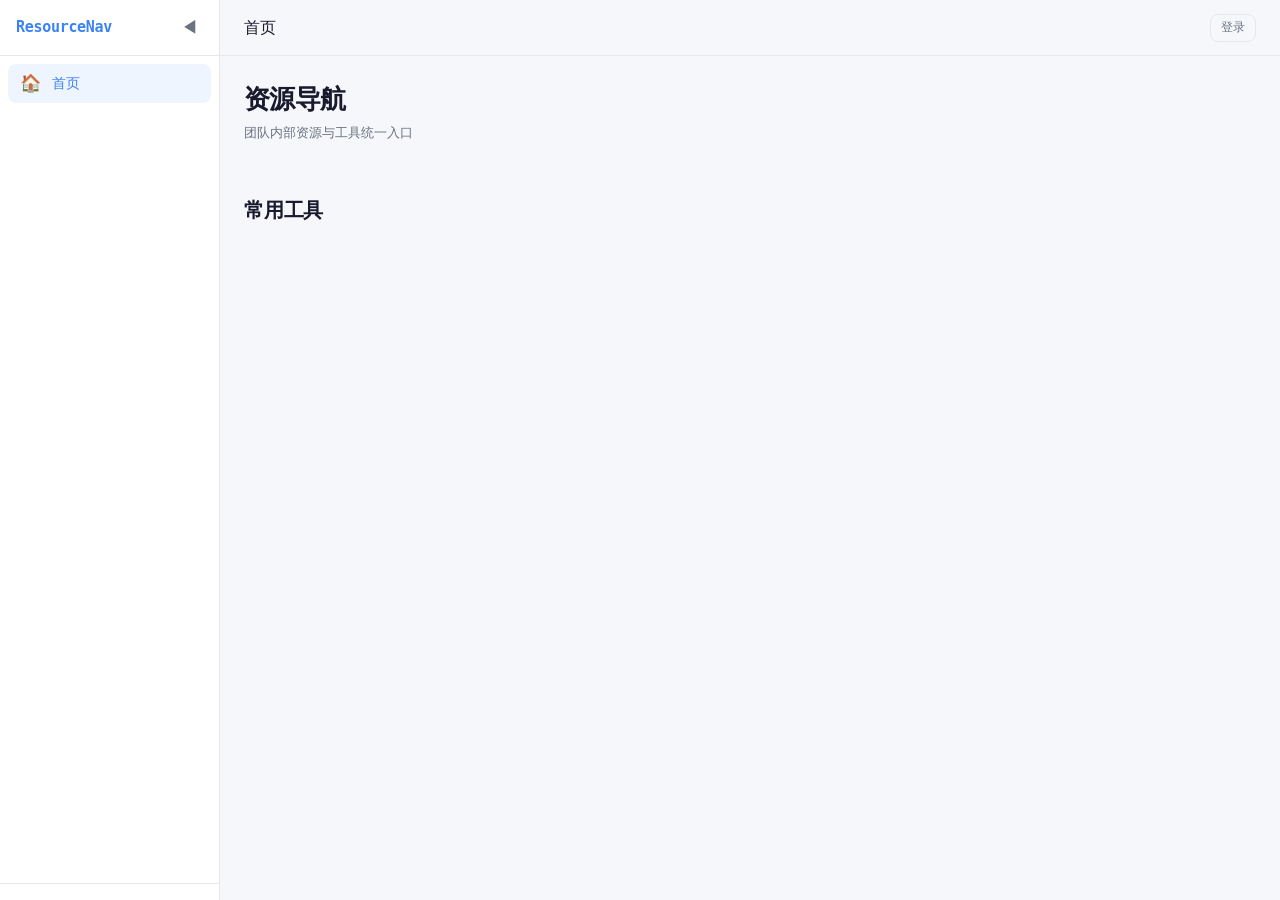
==== frontend/admin.html @ a84ea809 "feat: add logout button to topbar on all pages - Add logout() to shared api.js (clearAuth + redirect" ====
<!doctype html>
<html lang="zh-CN">
<head>
  <meta charset="utf-8" />
  <meta name="viewport" content="width=device-width, initial-scale=1" />
  <title>管理后台 · ResourceNav</title>
  <link rel="stylesheet" href="css/style.css" />
  <style>
    .admin-tabs {
      display: flex;
      gap: 0;
      margin-bottom: 20px;
      border-bottom: 1px solid var(--border);
    }
    .admin-tab {
      padding: 10px 20px;
      border: 0;
      background: transparent;
      color: var(--fg-3);
      font-size: 0.9rem;
      cursor: pointer;
      border-bottom: 2px solid transparent;
      transition: color 0.15s, border-color 0.15s;
      font-weight: 510;
    }
    .admin-tab.active { color: var(--accent); border-bottom-color: var(--accent); }
    .admin-tab:hover:not(.active) { color: var(--fg-2); }
    .user-count {
      margin-bottom: 16px;
      font-size: 0.9rem;
      color: var(--fg-2);
    }
    .user-count strong { color: var(--fg); }
    .apikey-card {
      background: var(--surface);
      border: 1px solid var(--border);
      border-radius: var(--radius-lg);
      padding: 16px;
      display: flex;
      align-items: center;
      justify-content: space-between;
      margin-bottom: 8px;
    }
    .apikey-card .key-prefix {
      font-family: var(--font-mono);
      font-size: 0.85rem;
      color: var(--fg);
    }
    .apikey-card .key-meta {
      font-size: 0.8rem;
      color: var(--fg-3);
    }
    .key-reveal {
      background: var(--accent-dim);
      color: var(--accent);
      padding: 8px 12px;
      border-radius: var(--radius-md);
      font-family: var(--font-mono);
      font-size: 0.85rem;
      word-break: break-all;
    }
  </style>
</head>
<body>
  <div class="app-shell">
    <aside class="sidebar" id="sidebar">
      <div class="sidebar-header">
        <span class="logo">ResourceNav</span>
        <button class="sidebar-toggle" onclick="toggleSidebar()">◀</button>
      </div>
      <nav class="sidebar-nav">
        <button class="sidebar-nav-item" onclick="location.href='index.html'"><span class="icon">🏠</span><span class="label">首页</span></button>
        <button class="sidebar-nav-item" onclick="location.href='category.html?id=1'"><span class="icon">📚</span><span class="label">学习</span></button>
        <button class="sidebar-nav-item restricted" onclick="location.href='devops.html#databases'"><span class="icon">🗄️</span><span class="label">数据库</span></button>
        <button class="sidebar-nav-item restricted" onclick="location.href='devops.html#machines'"><span class="icon">🖥️</span><span class="label">研发机器</span></button>
        <button class="sidebar-nav-item" onclick="location.href='category.html?id=4'"><span class="icon">🤖</span><span class="label">AI</span></button>
        <button class="sidebar-nav-item" onclick="location.href='category.html?id=5'"><span class="icon">🧪</span><span class="label">测试</span></button>
        <button class="sidebar-nav-item" onclick="location.href='category.html?id=6'"><span class="icon">💿</span><span class="label">软件资源</span></button>
        <button class="sidebar-nav-item" onclick="location.href='category.html?id=8'"><span class="icon">🛠️</span><span class="label">工具</span></button>
      </nav>
      <div class="sidebar-footer">
        <button class="sidebar-nav-item active" onclick="location.href='admin.html'"><span class="icon">🔧</span><span class="label">管理后台</span></button>
        <button class="sidebar-nav-item" onclick="location.href='admin.html#apikeys'"><span class="icon">🔑</span><span class="label">API Key</span></button>
      </div>
    </aside>

    <main class="main-content" id="mainContent">
      <header class="topbar">
        <div class="topbar-left">
          <button class="btn-icon" id="mobileMenuBtn" style="display:none">☰</button>
          <nav class="breadcrumb">
            <a href="index.html">首页</a>
            <span class="sep">/</span>
            <span>管理后台</span>
          </nav>
        </div>
        <div class="topbar-right">
          <button class="btn-icon theme-toggle" onclick="toggleTheme()" title="切换主题" style="font-size:1.1rem">🌙</button>
          <span class="small" id="userBadge">管理员</span>
          <button class="btn btn-ghost btn-sm" onclick="logout()">退出</button>
        </div>
      </header>

      <div class="content-area">
        <div class="admin-tabs">
          <button class="admin-tab active" data-tab="users" onclick="switchAdminTab('users')">
            👥 用户管理 <span class="badge badge-blue" id="userTotal">0</span>
          </button>
          <button class="admin-tab" data-tab="apikeys" onclick="switchAdminTab('apikeys')">
            🔑 API Key 管理 <span class="badge badge-purple" id="apiKeyCount">0</span>
          </button>
          <button class="admin-tab" data-tab="credentials" onclick="switchAdminTab('credentials')">
            🔒 凭据管理
          </button>
        </div>

        <div id="view-users">
          <div class="page-header">
            <div class="user-count">共 <strong id="userCountDisplay">0</strong> 个用户</div>
            <button class="btn btn-primary btn-sm" onclick="openModal('addUserModal')">+ 添加用户</button>
          </div>
          <div class="table-wrap">
            <table class="data-table">
              <thead>
                <tr>
                  <th>用户名</th>
                  <th>邮箱</th>
                  <th>角色</th>
                  <th>状态</th>
                  <th>可编辑</th>
                  <th>可删除</th>
                  <th style="width:100px">操作</th>
                </tr>
              </thead>
              <tbody id="userTableBody"></tbody>
            </table>
          </div>
        </div>

        <div id="view-apikeys" style="display:none">
          <div class="page-header">
            <div class="user-count">你的 API Key</div>
            <button class="btn btn-primary btn-sm" onclick="openModal('createKeyModal')">+ 创建 API Key</button>
          </div>
          <div id="apiKeyList"></div>
        </div>

        <div id="view-credentials" style="display:none">
          <div class="page-header">
            <div class="user-count">凭据管理 · 仅管理员可见</div>
            <button class="btn btn-primary btn-sm" onclick="openModal('addCredModal')">+ 添加凭据</button>
          </div>
          <div class="table-wrap">
            <table class="data-table">
              <thead><tr><th>资源</th><th>类型</th><th>用户名</th><th>密码</th><th style="width:80px">操作</th></tr></thead>
              <tbody id="credTableBody"></tbody>
            </table>
          </div>
        </div>
      </div>
    </main>
  </div>

  <!-- Add User Modal -->
  <div class="modal-overlay" id="addUserModal">
    <div class="modal">
      <div class="modal-title">添加用户</div>
      <div class="form-group"><label class="form-label">用户名</label><input class="form-input" id="au-name" placeholder="唯一" /></div>
      <div class="form-group"><label class="form-label">邮箱</label><input class="form-input" id="au-email" type="email" placeholder="可选" /></div>
      <div class="form-group"><label class="form-label">密码</label><input class="form-input" id="au-pass" type="password" placeholder="至少 6 位" /></div>
      <div class="form-group"><label class="form-label">角色</label>
        <select class="form-input" id="au-role">
          <option value="registered">普通用户</option>
          <option value="admin">管理员</option>
        </select>
      </div>
      <div class="modal-actions">
        <button class="btn btn-ghost" onclick="closeModal('addUserModal')">取消</button>
        <button class="btn btn-primary" onclick="handleAddUser()">添加</button>
      </div>
    </div>
  </div>

  <!-- Reset Password Modal -->
  <div class="modal-overlay" id="resetPwModal">
    <div class="modal">
      <div class="modal-title">重置密码</div>
      <p class="small" style="margin:-8px 0 16px; color:var(--fg-3)">为 <strong id="resetUserLabel">user</strong> 重置密码</p>
      <div class="form-group"><label class="form-label">新密码</label><input class="form-input" id="rp-pass" type="password" placeholder="至少 6 位" /></div>
      <div class="form-group"><label class="form-label">确认密码</label><input class="form-input" id="rp-confirm" type="password" placeholder="再次输入" /></div>
      <div class="modal-actions">
        <button class="btn btn-ghost" onclick="closeModal('resetPwModal')">取消</button>
        <button class="btn btn-primary" onclick="handleResetPw()">确认重置</button>
      </div>
    </div>
  </div>

  <!-- Create API Key Modal -->
  <div class="modal-overlay" id="createKeyModal">
    <div class="modal">
      <div class="modal-title">创建 API Key</div>
      <div class="form-group"><label class="form-label">名称</label><input class="form-input" id="ck-name" placeholder="如：CI/CD 集成" /></div>
      <div class="form-group"><label class="form-label">过期时间（可选）</label>
        <select class="form-input" id="ck-expiry">
          <option value="">永不过期</option>
          <option value="7">7 天</option>
          <option value="30">30 天</option>
          <option value="90">90 天</option>
          <option value="365">1 年</option>
        </select>
      </div>
      <div id="keyRevealArea" style="display:none;margin-bottom:12px">
        <div class="key-reveal" id="keyReveal"></div>
        <p class="small" style="margin-top:6px;color:var(--fg-3)">密钥仅显示一次，请立即保存</p>
      </div>
      <div class="modal-actions">
        <button class="btn btn-ghost" onclick="closeModal('createKeyModal')">取消</button>
        <button class="btn btn-primary" onclick="handleCreateKey()">创建</button>
      </div>
    </div>
  </div>

  <!-- Add Credential Modal -->
  <div class="modal-overlay" id="addCredModal">
    <div class="modal">
      <div class="modal-title">添加凭据</div>
      <div class="form-group"><label class="form-label">类型</label>
        <select class="form-input" id="cred-type" onchange="updateCredResources()">
          <option value="dev_machine">研发机器</option>
          <option value="db_instance">数据库实例</option>
        </select>
      </div>
      <div class="form-group"><label class="form-label">关联资源</label>
        <select class="form-input" id="cred-resource"></select>
      </div>
      <div class="form-group"><label class="form-label">用户名</label><input class="form-input" id="cred-user" /></div>
      <div class="form-group"><label class="form-label">密码</label><input class="form-input" id="cred-pass" type="text" placeholder="明文" /></div>
      <div class="modal-actions">
        <button class="btn btn-ghost" onclick="closeModal('addCredModal')">取消</button>
        <button class="btn btn-primary" onclick="handleAddCred()">添加</button>
      </div>
    </div>
  </div>

  <script src="js/api.js"></script>
  <script>
    initTheme();
    let users = [];
    let apiKeys = [];
    let credentials = [];
    let machines = [];
    let dbInstances = [];
    let currentAdminTab = 'users';
    let currentUser = null;
    let resetTarget = null;

    async function init() {
      currentUser = getUser();
      if (!currentUser || currentUser.role !== 'admin') {
        alert('仅管理员可访问管理后台');
        location.href = 'index.html';
        return;
      }

      if (location.hash === '#apikeys') switchAdminTab('apikeys');
      else switchAdminTab('users');
    }

    function formatDate(d) {
      if (!d) return '-';
      try { return new Date(d).toLocaleString('zh-CN'); } catch { return '-'; }
    }

    function switchAdminTab(tab) {
      currentAdminTab = tab;
      document.querySelectorAll('.admin-tab').forEach(t => t.classList.toggle('active', t.dataset.tab === tab));
      ['users','apikeys','credentials'].forEach(v => {
        document.getElementById('view-' + v).style.display = v === tab ? '' : 'none';
      });
      if (tab === 'users') renderUsers();
      else if (tab === 'apikeys') renderApiKeys();
      else if (tab === 'credentials') renderCredentials();
    }

    /* ---- Users ---- */
    async function renderUsers() {
      try { users = await apiRequest('/admin/users'); } catch { users = []; }
      const active = users.filter(u => u.id !== 0);
      document.getElementById('userCountDisplay').textContent = active.length;
      document.getElementById('userTotal').textContent = active.length;
      const tbody = document.getElementById('userTableBody');
      tbody.innerHTML = active.map(u => `<tr>
        <td><strong>${u.username}</strong></td>
        <td>${u.email || '-'}</td>
        <td>
          <select class="filter-select" style="height:28px;padding:0 24px 0 8px;font-size:0.8rem" onchange="updateUserRole(${u.id},this.value)">
            <option value="guest" ${u.role==='guest'?'selected':''}>访客</option>
            <option value="registered" ${u.role==='registered'?'selected':''}>注册用户</option>
            <option value="admin" ${u.role==='admin'?'selected':''}>管理员</option>
          </select>
        </td>
        <td>
          <label class="toggle"><input type="checkbox" ${u.is_active===1?'checked':''} onchange="toggleUserStatus(${u.id},this.checked?1:0)" /><span class="slider"></span></label>
          <span class="small" style="margin-left:4px">${u.is_active===1?'启用':'禁用'}</span>
        </td>
        <td><label class="toggle"><input type="checkbox" ${u.can_edit?'checked':''} onchange="updateActions(${u.id},'can_edit',this.checked)"/><span class="slider"></span></label></td>
        <td><label class="toggle"><input type="checkbox" ${u.can_delete?'checked':''} onchange="updateActions(${u.id},'can_delete',this.checked)"/><span class="slider"></span></label></td>
        <td class="action-cell">
          <button class="btn btn-ghost btn-sm" onclick="openResetPwModal(${u.id},'${u.username}')" title="重置密码">🔑</button>
        </td>
      </tr>`).join('');
    }

    async function updateUserRole(userId, role) {
      try { await apiRequest('/admin/users/' + userId + '/role', { method: 'PUT', body: JSON.stringify({ role }) }); } catch (e) { alert(e.message); }
    }

    async function toggleUserStatus(userId, isActive) {
      try { await apiRequest('/admin/users/' + userId + '/status', { method: 'PUT', body: JSON.stringify({ is_active: isActive }) }); } catch (e) { alert(e.message); }
    }

    async function updateActions(userId, field, value) {
      try {
        const user = users.find(u => u.id === userId);
        await apiRequest('/admin/users/' + userId + '/actions', {
          method: 'PUT',
          body: JSON.stringify({ can_edit: field === 'can_edit' ? value : !!user.can_edit, can_delete: field === 'can_delete' ? value : !!user.can_delete })
        });
      } catch (e) { alert(e.message); }
    }

    async function handleAddUser() {
      const username = document.getElementById('au-name').value.trim();
      const email = document.getElementById('au-email').value.trim();
      const password = document.getElementById('au-pass').value;
      const role = document.getElementById('au-role').value;
      if (!username) { alert('请填写用户名'); return; }
      if (!password || password.length < 6) { alert('密码至少 6 位'); return; }
      try {
        await apiRequest('/admin/users', { method: 'POST', body: JSON.stringify({ username, email: email || null, password, role }) });
        closeModal('addUserModal');
        document.getElementById('au-name').value = '';
        document.getElementById('au-email').value = '';
        document.getElementById('au-pass').value = '';
        renderUsers();
      } catch (e) { alert(e.message); }
    }

    function openResetPwModal(id, name) {
      resetTarget = id;
      document.getElementById('resetUserLabel').textContent = name;
      openModal('resetPwModal');
    }

    async function handleResetPw() {
      const p1 = document.getElementById('rp-pass').value;
      const p2 = document.getElementById('rp-confirm').value;
      if (!p1 || p1.length < 6) { alert('密码至少 6 位'); return; }
      if (p1 !== p2) { alert('两次密码不一致'); return; }
      try {
        await apiRequest('/admin/users/' + resetTarget + '/reset-password', { method: 'POST', body: JSON.stringify({ password: p1 }) });
        alert('密码重置成功');
        closeModal('resetPwModal');
        document.getElementById('rp-pass').value = '';
        document.getElementById('rp-confirm').value = '';
      } catch (e) { alert(e.message); }
    }

    /* ---- API Keys ---- */
    async function renderApiKeys() {
      try { apiKeys = await apiRequest('/api-keys'); } catch { apiKeys = []; }
      document.getElementById('apiKeyCount').textContent = apiKeys.length;
      const list = document.getElementById('apiKeyList');
      if (apiKeys.length === 0) {
        list.innerHTML = '<div class="empty-state"><div class="empty-icon">🔑</div><p>还没有 API Key</p></div>';
        return;
      }
      list.innerHTML = apiKeys.map(k => `
        <div class="apikey-card">
          <div>
            <div class="key-prefix">${k.key_name}</div>
            <div class="key-meta">
              ${k.key_prefix}… · 
              <span class="badge ${k.is_active===1?'badge-green':'badge-gray'}">${k.is_active===1?'启用':'禁用'}</span>
              最后使用: ${formatDate(k.last_used_at)} · 创建: ${formatDate(k.create_time)}
            </div>
          </div>
          <button class="btn btn-danger btn-sm" onclick="deleteApiKey(${k.id},'${k.key_name}')">删除</button>
        </div>
      `).join('');
    }

    async function handleCreateKey() {
      const name = document.getElementById('ck-name').value.trim();
      if (!name) { alert('请填写名称'); return; }
      const expiryDays = document.getElementById('ck-expiry').value;
      const body = { key_name: name, scopes: [] };
      if (expiryDays) {
        const d = new Date();
        d.setDate(d.getDate() + parseInt(expiryDays));
        body.expires_at = d.toISOString();
      }
      try {
        const result = await apiRequest('/api-keys', { method: 'POST', body: JSON.stringify(body) });
        document.getElementById('keyReveal').textContent = result.api_key;
        document.getElementById('keyRevealArea').style.display = 'block';
        document.getElementById('ck-name').value = '';
        renderApiKeys();
      } catch (e) { alert(e.message); }
    }

    async function deleteApiKey(id, name) {
      if (!confirm('确定删除 API Key "' + name + '"？')) return;
      try { await apiRequest('/api-keys/' + id, { method: 'DELETE' }); renderApiKeys(); }
      catch (e) { alert(e.message); }
    }

    /* ---- Credentials ---- */
    async function renderCredentials() {
      try {
        [machines, dbInstances, credentials] = await Promise.all([
          apiRequest('/dev-machines'), apiRequest('/db-instances'), apiRequest('/admin/credentials')
        ]);
      } catch { credentials = []; }
      const tbody = document.getElementById('credTableBody');
      if (credentials.length === 0) {
        tbody.innerHTML = '<tr><td colspan="5" style="text-align:center;padding:40px;color:var(--fg-3)">暂无凭据</td></tr>';
        return;
      }
      tbody.innerHTML = credentials.map(c => `
        <tr>
          <td><strong>${c.resource_name || '—'}</strong></td>
          <td><span class="badge ${c.resource_type==='dev_machine'?'badge-blue':'badge-purple'}">${c.resource_type==='dev_machine'?'研发机器':'数据库实例'}</span></td>
          <td class="mono">${c.username}</td>
          <td class="mono">${c.password}</td>
          <td class="action-cell">
            <button class="btn btn-danger btn-sm" onclick="deleteCred(${c.id})">✕</button>
          </td>
        </tr>
      `).join('');
    }

    function updateCredResources() {
      const type = document.getElementById('cred-type').value;
      const select = document.getElementById('cred-resource');
      const list = type === 'dev_machine' ? machines : dbInstances;
      select.innerHTML = list.map(item => `<option value="${item.id}">${item.name}</option>`).join('');
    }

    async function handleAddCred() {
      const resourceType = document.getElementById('cred-type').value;
      const resourceId = parseInt(document.getElementById('cred-resource').value);
      const username = document.getElementById('cred-user').value.trim();
      const password = document.getElementById('cred-pass').value.trim();
      if (!username || !password) { alert('请填写用户名和密码'); return; }
      try {
        await apiRequest('/admin/credentials', {
          method: 'POST',
          body: JSON.stringify({ resource_type: resourceType, resource_id: resourceId, username, password })
        });
        closeModal('addCredModal');
        document.getElementById('cred-user').value = '';
        document.getElementById('cred-pass').value = '';
        renderCredentials();
      } catch (e) { alert(e.message); }
    }

    async function deleteCred(id) {
      if (!confirm('确定删除此凭据？')) return;
      try { await apiRequest('/admin/credentials/' + id, { method: 'DELETE' }); renderCredentials(); }
      catch (e) { alert(e.message); }
    }

    /* ---- Modal Helpers ---- */
    function openModal(id) { document.getElementById(id).classList.add('open'); }
    function closeModal(id) { document.getElementById(id).classList.remove('open'); }
    document.querySelectorAll('.modal-overlay').forEach(el => {
      el.addEventListener('click', e => { if (e.target === el) el.classList.remove('open'); });
    });

    function toggleSidebar() { document.getElementById('sidebar').classList.toggle('collapsed'); }
    init();
  </script>
</body>
</html>
---- frontend/css/style.css ----
/* ============================================================
   ResourceNav — Design System (Tech/Utility Dark)
   ============================================================ */

/* ---- Tokens (Light — default) ---- */
:root {
  --bg:        #f5f7fa;
  --surface:   #ffffff;
  --surface-2: #f0f2f5;
  --surface-3: #e5e7eb;
  --fg:        #1a1a2e;
  --fg-2:      #6b7280;
  --fg-3:      #9ca3af;
  --border:    #e5e7eb;
  --accent:    #3b82f6;
  --accent-hover: #2563eb;
  --accent-dim:  rgba(59, 130, 246, 0.08);
  --success:   #22c55e;
  --warn:      #eab308;
  --danger:    #ef4444;
  --danger-dim: rgba(239, 68, 68, 0.12);

  --radius-sm: 4px;
  --radius-md: 8px;
  --radius-lg: 12px;
  --radius-xl: 16px;

  --font-display: -apple-system, BlinkMacSystemFont, 'Inter', 'Segoe UI', system-ui, sans-serif;
  --font-body:    -apple-system, BlinkMacSystemFont, 'Inter', 'Segoe UI', system-ui, sans-serif;
  --font-mono:    'JetBrains Mono', 'IBM Plex Mono', ui-monospace, Menlo, monospace;

  --shadow-sm: 0 1px 2px rgba(0,0,0,0.06);
  --shadow-md: 0 4px 12px rgba(0,0,0,0.08);
  --shadow-lg: 0 8px 30px rgba(0,0,0,0.12);

  --sidebar-w: 220px;
  --sidebar-w-collapsed: 60px;
  --nav-h: 56px;
}

/* ---- Dark Theme (opt-in) ---- */
.dark-theme {
  --bg:        #0f1117;
  --surface:   #181a21;
  --surface-2: #1e2028;
  --surface-3: #262831;
  --fg:        #e8eaed;
  --fg-2:      #9aa0a6;
  --fg-3:      #6b7280;
  --border:    #2a2d37;
  --accent:    #4c8bf5;
  --accent-hover: #5a98ff;
  --accent-dim:  rgba(76, 139, 245, 0.12);
  --success:   #22c55e;
  --warn:      #eab308;
  --danger:    #ef4444;
  --danger-dim: rgba(239, 68, 68, 0.12);

  --shadow-sm: 0 1px 2px rgba(0,0,0,0.3);
  --shadow-md: 0 4px 12px rgba(0,0,0,0.4);
  --shadow-lg: 0 8px 30px rgba(0,0,0,0.5);
}

/* ---- Reset ---- */
*, *::before, *::after { box-sizing: border-box; margin: 0; padding: 0; }
html { font-size: 15px; -webkit-font-smoothing: antialiased; }
body {
  font-family: var(--font-body);
  color: var(--fg);
  background: var(--bg);
  line-height: 1.5;
  min-height: 100vh;
}
a { color: var(--accent); text-decoration: none; }
a:hover { color: var(--accent-hover); }
img, svg { display: block; }

/* ---- Typography ---- */
h1 { font-size: 1.75rem; font-weight: 600; letter-spacing: -0.02em; }
h2 { font-size: 1.35rem; font-weight: 600; letter-spacing: -0.01em; }
h3 { font-size: 1.1rem; font-weight: 510; }
.small  { font-size: 0.85rem; color: var(--fg-2); }
.caption { font-size: 0.75rem; color: var(--fg-3); letter-spacing: 0.02em; text-transform: uppercase; }
.mono { font-family: var(--font-mono); font-variant-numeric: tabular-nums; }

/* ---- Buttons ---- */
.btn {
  display: inline-flex;
  align-items: center;
  gap: 6px;
  padding: 0 16px;
  height: 36px;
  border-radius: var(--radius-md);
  font-size: 0.9rem;
  font-weight: 510;
  letter-spacing: 0.02em;
  border: 0;
  cursor: pointer;
  transition: background 0.15s, box-shadow 0.15s;
  white-space: nowrap;
}
.btn-primary {
  background: var(--accent);
  color: #fff;
}
.btn-primary:hover { background: var(--accent-hover); box-shadow: 0 2px 8px rgba(76,139,245,0.3); }
.btn-ghost {
  background: transparent;
  color: var(--fg-2);
  border: 1px solid var(--border);
}
.btn-ghost:hover { background: var(--surface-2); color: var(--fg); }
.btn-danger {
  background: var(--danger);
  color: #fff;
}
.btn-danger:hover { background: #dc2626; }
.btn-sm { height: 28px; padding: 0 10px; font-size: 0.8rem; }
.btn-icon {
  width: 36px; height: 36px; padding: 0;
  display: grid; place-items: center;
  border-radius: var(--radius-md);
  border: 0;
  background: transparent;
  color: var(--fg-2);
  cursor: pointer;
  transition: background 0.15s;
}
.btn-icon:hover { background: var(--surface-2); color: var(--fg); }

/* ---- Badges / Pills ---- */
.badge {
  display: inline-flex;
  align-items: center;
  padding: 0 8px;
  height: 22px;
  border-radius: 999px;
  font-size: 0.75rem;
  font-weight: 510;
  letter-spacing: 0.02em;
}
.badge-green  { background: rgba(34,197,94,0.12); color: #4ade80; }
.badge-gray   { background: rgba(107,114,128,0.15); color: var(--fg-3); }
.badge-blue   { background: rgba(76,139,245,0.12); color: var(--accent); }
.badge-purple { background: rgba(168,85,247,0.12); color: #c084fc; }
.badge-red    { background: rgba(239,68,68,0.12); color: #f87171; }
.badge-yellow { background: rgba(234,179,8,0.12); color: #facc15; }

/* ---- Layout Shell ---- */
.app-shell {
  display: flex;
  min-height: 100vh;
}

/* ---- Sidebar ---- */
.sidebar {
  position: fixed;
  top: 0; left: 0;
  width: var(--sidebar-w);
  height: 100vh;
  background: var(--surface);
  border-right: 1px solid var(--border);
  display: flex;
  flex-direction: column;
  z-index: 100;
  transition: width 0.25s ease;
  overflow: hidden;
}
.sidebar.collapsed { width: var(--sidebar-w-collapsed); }

.sidebar-header {
  display: flex;
  align-items: center;
  justify-content: space-between;
  padding: 14px 16px;
  height: var(--nav-h);
  border-bottom: 1px solid var(--border);
  flex-shrink: 0;
}
.sidebar-header .logo {
  font-family: var(--font-mono);
  font-size: 1rem;
  font-weight: 600;
  color: var(--accent);
  white-space: nowrap;
  letter-spacing: -0.02em;
}
.sidebar.collapsed .logo { display: none; }

.sidebar-toggle {
  width: 28px; height: 28px;
  border-radius: var(--radius-sm);
  border: 0;
  background: transparent;
  color: var(--fg-2);
  cursor: pointer;
  display: grid; place-items: center;
  font-size: 1.1rem;
  transition: background 0.15s;
  flex-shrink: 0;
}
.sidebar-toggle:hover { background: var(--surface-2); color: var(--fg); }

.sidebar-nav {
  flex: 1;
  overflow-y: auto;
  padding: 8px;
  display: flex;
  flex-direction: column;
  gap: 2px;
}
.sidebar-nav-item {
  display: flex;
  align-items: center;
  gap: 10px;
  padding: 9px 12px;
  border-radius: var(--radius-md);
  color: var(--fg-2);
  cursor: pointer;
  transition: background 0.15s, color 0.15s;
  white-space: nowrap;
  font-size: 0.9rem;
  border: 0;
  background: transparent;
  width: 100%;
  text-align: left;
}
.sidebar-nav-item:hover { background: var(--surface-2); color: var(--fg); }
.sidebar-nav-item.active {
  background: var(--accent-dim);
  color: var(--accent);
}
.sidebar-nav-item .icon { font-size: 1.15rem; width: 22px; text-align: center; flex-shrink: 0; }
.sidebar-nav-item .label { overflow: hidden; text-overflow: ellipsis; }
.sidebar.collapsed .sidebar-nav-item .label { display: none; }
.sidebar-nav-item.restricted { opacity: 0.45; }

.sidebar-footer {
  padding: 8px;
  border-top: 1px solid var(--border);
  flex-shrink: 0;
}

/* ---- Main Content ---- */
.main-content {
  margin-left: var(--sidebar-w);
  flex: 1;
  min-height: 100vh;
  transition: margin-left 0.25s ease;
}
.sidebar.collapsed + .main-content,
.main-content.sidebar-collapsed {
  margin-left: var(--sidebar-w-collapsed);
}

.topbar {
  display: flex;
  align-items: center;
  justify-content: space-between;
  height: var(--nav-h);
  padding: 0 24px;
  border-bottom: 1px solid var(--border);
  background: var(--bg);
}
.topbar-left { display: flex; align-items: center; gap: 12px; }
.topbar-title { font-size: 1.05rem; font-weight: 510; }
.topbar-right { display: flex; align-items: center; gap: 10px; }
.user-avatar {
  width: 32px; height: 32px;
  border-radius: 50%;
  background: var(--surface-3);
  color: var(--fg-2);
  display: grid; place-items: center;
  font-size: 0.85rem;
  font-weight: 510;
  cursor: pointer;
}

.content-area {
  padding: 24px;
  max-width: 1440px;
}

/* ---- Cards ---- */
.card {
  background: var(--surface);
  border: 1px solid var(--border);
  border-radius: var(--radius-lg);
  transition: transform 0.2s, box-shadow 0.2s;
}
.card:hover {
  transform: translateY(-2px);
  box-shadow: var(--shadow-md);
}

.category-grid {
  display: grid;
  grid-template-columns: repeat(auto-fill, minmax(240px, 1fr));
  gap: 16px;
}
.category-card {
  display: flex;
  flex-direction: column;
  padding: 24px;
  position: relative;
  overflow: hidden;
  cursor: pointer;
  min-height: 140px;
}
.category-card .cat-icon {
  font-size: 2rem;
  margin-bottom: 12px;
}
.category-card .cat-name {
  font-size: 1rem;
  font-weight: 600;
}
.category-card .cat-count {
  font-size: 0.8rem;
  color: var(--fg-3);
  margin-top: 4px;
}
.category-card .cat-bg {
  position: absolute;
  top: 0; right: 0;
  width: 120px; height: 120px;
  border-radius: 50%;
  opacity: 0.06;
  transform: translate(30%, -30%);
  pointer-events: none;
}

/* ---- Resource Card ---- */
.resource-grid {
  display: grid;
  grid-template-columns: repeat(auto-fill, minmax(280px, 1fr));
  gap: 12px;
}
.resource-card {
  display: flex;
  align-items: flex-start;
  gap: 14px;
  padding: 16px;
  position: relative;
}
.resource-card .rc-icon {
  width: 40px; height: 40px;
  border-radius: var(--radius-md);
  background: var(--surface-2);
  display: grid; place-items: center;
  font-size: 1.3rem;
  flex-shrink: 0;
}
.resource-card .rc-body { flex: 1; min-width: 0; }
.resource-card .rc-title {
  font-weight: 510;
  color: var(--fg);
  margin-bottom: 2px;
}
.resource-card .rc-desc {
  font-size: 0.85rem;
  color: var(--fg-2);
  display: -webkit-box;
  -webkit-line-clamp: 2;
  -webkit-box-orient: vertical;
  overflow: hidden;
}
.resource-card .rc-delete {
  position: absolute;
  top: 8px; right: 8px;
  width: 28px; height: 28px;
  border-radius: var(--radius-sm);
  border: 0;
  background: transparent;
  color: var(--fg-3);
  cursor: pointer;
  display: none;
  place-items: center;
  font-size: 0.9rem;
  transition: background 0.15s, color 0.15s;
}
.resource-card:hover .rc-delete { display: grid; }
.resource-card .rc-delete:hover { background: var(--danger-dim); color: var(--danger); }

.add-card {
  display: flex;
  align-items: center;
  justify-content: center;
  min-height: 80px;
  border: 2px dashed var(--border);
  border-radius: var(--radius-lg);
  color: var(--fg-3);
  font-size: 1.5rem;
  cursor: pointer;
  transition: border-color 0.2s, color 0.2s, background 0.2s;
}
.add-card:hover {
  border-color: var(--accent);
  color: var(--accent);
  background: var(--accent-dim);
}

/* ---- Tables ---- */
.data-table {
  width: 100%;
  border-collapse: collapse;
  font-size: 0.88rem;
}
.data-table th {
  text-align: left;
  padding: 10px 12px;
  font-weight: 510;
  color: var(--fg-2);
  font-size: 0.82rem;
  letter-spacing: 0.02em;
  text-transform: uppercase;
  border-bottom: 1px solid var(--border);
  white-space: nowrap;
}
.data-table td {
  padding: 10px 12px;
  border-bottom: 1px solid var(--border);
  vertical-align: middle;
}
.data-table tr:hover td { background: var(--surface-2); }

/* ---- Filters ---- */
.filter-bar {
  display: flex;
  align-items: center;
  gap: 8px;
  margin-bottom: 16px;
  flex-wrap: wrap;
}
.filter-select {
  height: 34px;
  padding: 0 28px 0 10px;
  border-radius: var(--radius-md);
  border: 1px solid var(--border);
  background: var(--surface);
  color: var(--fg);
  font-size: 0.85rem;
  cursor: pointer;
  appearance: none;
  background-image: url("data:image/svg+xml,%3Csvg xmlns='http://www.w3.org/2000/svg' width='12' height='12' viewBox='0 0 12 12'%3E%3Cpath fill='%239aa0a6' d='M2 4l4 4 4-4'/%3E%3C/svg%3E");
  background-repeat: no-repeat;
  background-position: right 8px center;
}
.filter-select:focus { outline: none; border-color: var(--accent); }

/* ---- Forms ---- */
.form-group {
  margin-bottom: 16px;
}
.form-label {
  display: block;
  font-size: 0.85rem;
  font-weight: 510;
  color: var(--fg-2);
  margin-bottom: 4px;
}
.form-input {
  width: 100%;
  height: 40px;
  padding: 0 12px;
  border-radius: var(--radius-md);
  border: 1px solid var(--border);
  background: var(--surface-2);
  color: var(--fg);
  font-size: 0.9rem;
  transition: border-color 0.15s;
}
.form-input:focus { outline: none; border-color: var(--accent); }
.form-input::placeholder { color: var(--fg-3); }
textarea.form-input {
  height: auto;
  padding: 10px 12px;
  resize: vertical;
  min-height: 80px;
}

/* ---- Modal ---- */
.modal-overlay {
  position: fixed;
  inset: 0;
  background: rgba(0,0,0,0.6);
  display: flex;
  align-items: center;
  justify-content: center;
  z-index: 200;
  opacity: 0;
  pointer-events: none;
  transition: opacity 0.2s;
}
.modal-overlay.open {
  opacity: 1;
  pointer-events: all;
}
.modal {
  background: var(--surface);
  border: 1px solid var(--border);
  border-radius: var(--radius-xl);
  padding: 24px;
  width: 100%;
  max-width: 420px;
  box-shadow: var(--shadow-lg);
}
.modal-title {
  font-size: 1.1rem;
  font-weight: 600;
  margin-bottom: 20px;
}
.modal-actions {
  display: flex;
  justify-content: flex-end;
  gap: 8px;
  margin-top: 20px;
}

/* ---- Slide Panel ---- */
.slide-panel-overlay {
  position: fixed;
  inset: 0;
  background: rgba(0,0,0,0.4);
  z-index: 200;
  opacity: 0;
  pointer-events: none;
  transition: opacity 0.2s;
}
.slide-panel-overlay.open {
  opacity: 1;
  pointer-events: all;
}
.slide-panel {
  position: fixed;
  top: 0; right: 0;
  width: 480px;
  max-width: 100vw;
  height: 100vh;
  background: var(--surface);
  border-left: 1px solid var(--border);
  z-index: 201;
  transform: translateX(100%);
  transition: transform 0.3s ease;
  display: flex;
  flex-direction: column;
}
.slide-panel.open { transform: translateX(0); }
.slide-panel-header {
  display: flex;
  align-items: center;
  justify-content: space-between;
  padding: 16px 20px;
  border-bottom: 1px solid var(--border);
  flex-shrink: 0;
}
.slide-panel-header h3 { font-size: 1rem; }
.slide-panel-close {
  width: 32px; height: 32px;
  border-radius: var(--radius-sm);
  border: 0;
  background: transparent;
  color: var(--fg-2);
  cursor: pointer;
  display: grid; place-items: center;
  font-size: 1.2rem;
}
.slide-panel-close:hover { background: var(--surface-2); color: var(--fg); }
.slide-panel-body {
  flex: 1;
  overflow-y: auto;
  padding: 20px;
}
.slide-panel-footer {
  padding: 16px 20px;
  border-top: 1px solid var(--border);
  display: flex;
  justify-content: flex-end;
  gap: 8px;
  flex-shrink: 0;
}

/* ---- Confirm Dialog ---- */
.confirm-overlay {
  position: fixed;
  inset: 0;
  background: rgba(0,0,0,0.6);
  display: flex;
  align-items: center;
  justify-content: center;
  z-index: 300;
  opacity: 0;
  pointer-events: none;
  transition: opacity 0.2s;
}
.confirm-overlay.open {
  opacity: 1;
  pointer-events: all;
}
.confirm-dialog {
  background: var(--surface);
  border: 1px solid var(--border);
  border-radius: var(--radius-xl);
  padding: 24px;
  width: 360px;
  box-shadow: var(--shadow-lg);
}
.confirm-dialog p { margin: 12px 0 20px; color: var(--fg-2); font-size: 0.9rem; }
.confirm-dialog .modal-actions { margin-top: 0; }

/* ---- Page Header ---- */
.page-header {
  display: flex;
  align-items: center;
  justify-content: space-between;
  margin-bottom: 20px;
}
.page-header-left { display: flex; align-items: center; gap: 10px; }
.breadcrumb {
  display: flex;
  align-items: center;
  gap: 6px;
  font-size: 0.85rem;
  color: var(--fg-3);
}
.breadcrumb a { color: var(--fg-2); }
.breadcrumb a:hover { color: var(--accent); }
.breadcrumb .sep { color: var(--fg-3); }

/* ---- Status Indicators ---- */
.status-dot {
  display: inline-block;
  width: 8px; height: 8px;
  border-radius: 50%;
  margin-right: 6px;
}
.status-dot.online  { background: var(--success); }
.status-dot.offline { background: var(--fg-3); }
.status-dot.pending { background: var(--warn); }

/* ---- Toggle Switch ---- */
.toggle {
  position: relative;
  width: 36px; height: 20px;
  cursor: pointer;
}
.toggle input {
  position: absolute;
  opacity: 0;
  width: 0; height: 0;
}
.toggle .slider {
  position: absolute;
  inset: 0;
  background: var(--surface-3);
  border-radius: 999px;
  transition: background 0.2s;
}
.toggle .slider::before {
  content: '';
  position: absolute;
  top: 2px; left: 2px;
  width: 16px; height: 16px;
  background: var(--fg-2);
  border-radius: 50%;
  transition: transform 0.2s, background 0.2s;
}
.toggle input:checked + .slider { background: var(--accent); }
.toggle input:checked + .slider::before {
  transform: translateX(16px);
  background: #fff;
}

/* ---- Pagination ---- */
.pagination {
  display: flex;
  align-items: center;
  justify-content: center;
  gap: 4px;
  margin-top: 20px;
}
.pagination .page-btn {
  width: 32px; height: 32px;
  border-radius: var(--radius-sm);
  border: 0;
  background: transparent;
  color: var(--fg-2);
  cursor: pointer;
  font-size: 0.85rem;
  font-family: var(--font-mono);
}
.pagination .page-btn:hover { background: var(--surface-2); color: var(--fg); }
.pagination .page-btn.active { background: var(--accent-dim); color: var(--accent); }
.pagination .page-info { color: var(--fg-3); font-size: 0.82rem; padding: 0 8px; }

/* ---- Empty State ---- */
.empty-state {
  text-align: center;
  padding: 60px 20px;
  color: var(--fg-3);
}
.empty-state .empty-icon { font-size: 2.5rem; margin-bottom: 12px; }
.empty-state p { font-size: 0.9rem; }

/* ---- Responsive ---- */
@media (max-width: 768px) {
  .sidebar {
    width: var(--sidebar-w-collapsed);
    transform: translateX(-100%);
  }
  .sidebar.mobile-open {
    transform: translateX(0);
    width: var(--sidebar-w);
    box-shadow: var(--shadow-lg);
  }
  .main-content { margin-left: 0; }
  .content-area { padding: 16px; }
  .category-grid { grid-template-columns: repeat(auto-fill, minmax(160px, 1fr)); }
  .resource-grid { grid-template-columns: 1fr; }
}
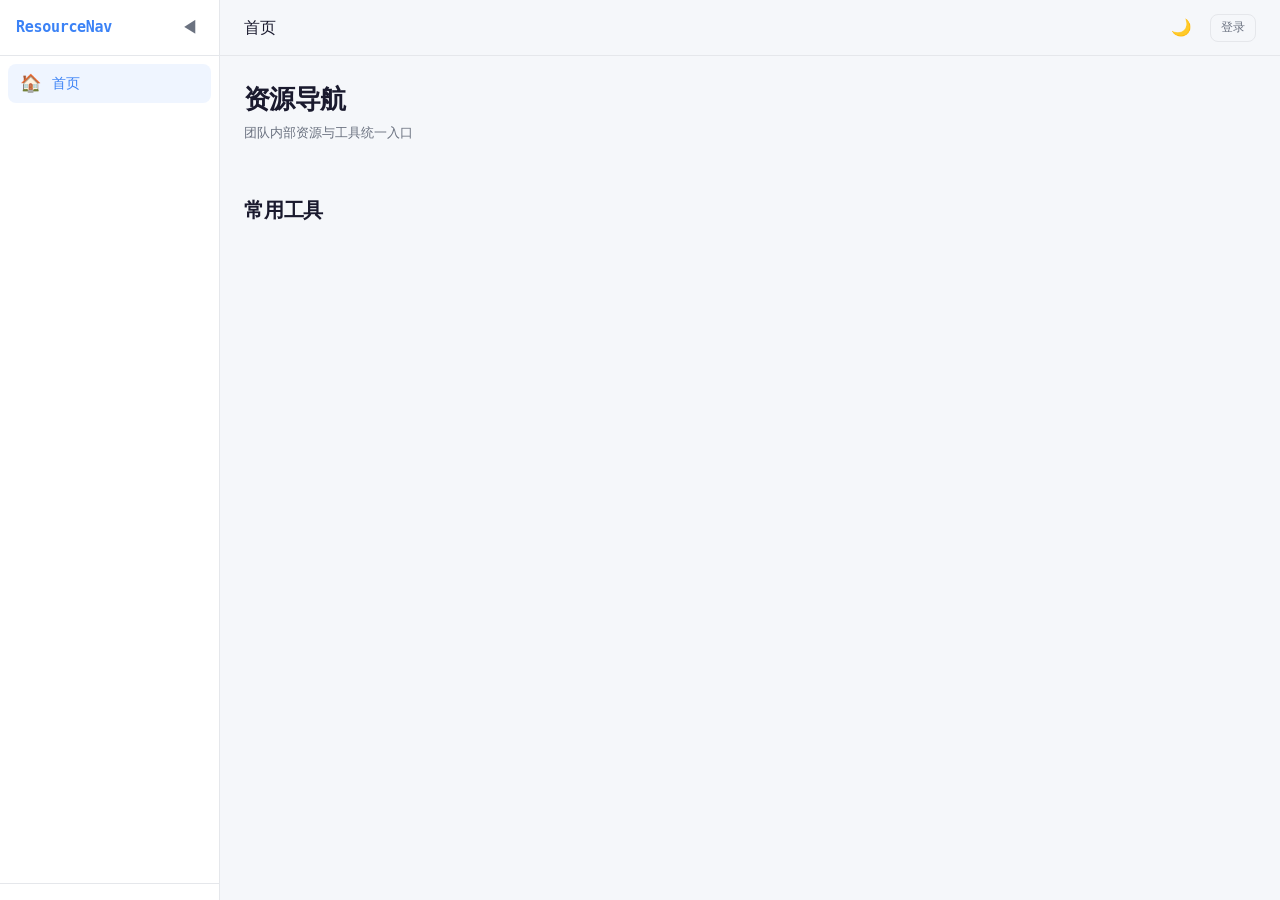
==== commit 633dce49: "feat: granular role system with read/manage permissions Add new roles: learning_mentor (manages 学习/软" ====
--- a/frontend/admin.html
+++ b/frontend/admin.html
@@ -170,7 +170,9 @@
       <div class="form-group"><label class="form-label">密码</label><input class="form-input" id="au-pass" type="password" placeholder="至少 6 位" /></div>
       <div class="form-group"><label class="form-label">角色</label>
         <select class="form-input" id="au-role">
-          <option value="registered">普通用户</option>
+          <option value="registered">注册用户（只读）</option>
+          <option value="learning_mentor">学习导师</option>
+          <option value="ops_expert">运维专家</option>
           <option value="admin">管理员</option>
         </select>
       </div>
@@ -289,13 +291,17 @@
       document.getElementById('userCountDisplay').textContent = active.length;
       document.getElementById('userTotal').textContent = active.length;
       const tbody = document.getElementById('userTableBody');
-      tbody.innerHTML = active.map(u => `<tr>
+      tbody.innerHTML = active.map(u => {
+        const isManaged = u.role === 'learning_mentor' || u.role === 'ops_expert';
+        return `<tr>
         <td><strong>${u.username}</strong></td>
         <td>${u.email || '-'}</td>
         <td>
           <select class="filter-select" style="height:28px;padding:0 24px 0 8px;font-size:0.8rem" onchange="updateUserRole(${u.id},this.value)">
             <option value="guest" ${u.role==='guest'?'selected':''}>访客</option>
             <option value="registered" ${u.role==='registered'?'selected':''}>注册用户</option>
+            <option value="learning_mentor" ${u.role==='learning_mentor'?'selected':''}>学习导师</option>
+            <option value="ops_expert" ${u.role==='ops_expert'?'selected':''}>运维专家</option>
             <option value="admin" ${u.role==='admin'?'selected':''}>管理员</option>
           </select>
         </td>
@@ -303,12 +309,13 @@
           <label class="toggle"><input type="checkbox" ${u.is_active===1?'checked':''} onchange="toggleUserStatus(${u.id},this.checked?1:0)" /><span class="slider"></span></label>
           <span class="small" style="margin-left:4px">${u.is_active===1?'启用':'禁用'}</span>
         </td>
-        <td><label class="toggle"><input type="checkbox" ${u.can_edit?'checked':''} onchange="updateActions(${u.id},'can_edit',this.checked)"/><span class="slider"></span></label></td>
-        <td><label class="toggle"><input type="checkbox" ${u.can_delete?'checked':''} onchange="updateActions(${u.id},'can_delete',this.checked)"/><span class="slider"></span></label></td>
+        <td>${isManaged ? '<span class="small" style="color:var(--fg-3)">由角色控制</span>' : `<label class="toggle"><input type="checkbox" ${u.can_edit?'checked':''} onchange="updateActions(${u.id},'can_edit',this.checked)"/><span class="slider"></span></label>`}</td>
+        <td>${isManaged ? '<span class="small" style="color:var(--fg-3)">由角色控制</span>' : `<label class="toggle"><input type="checkbox" ${u.can_delete?'checked':''} onchange="updateActions(${u.id},'can_delete',this.checked)"/><span class="slider"></span></label>`}</td>
         <td class="action-cell">
           <button class="btn btn-ghost btn-sm" onclick="openResetPwModal(${u.id},'${u.username}')" title="重置密码">🔑</button>
         </td>
-      </tr>`).join('');
+      </tr>`;
+      }).join('');
     }
 
     async function updateUserRole(userId, role) {
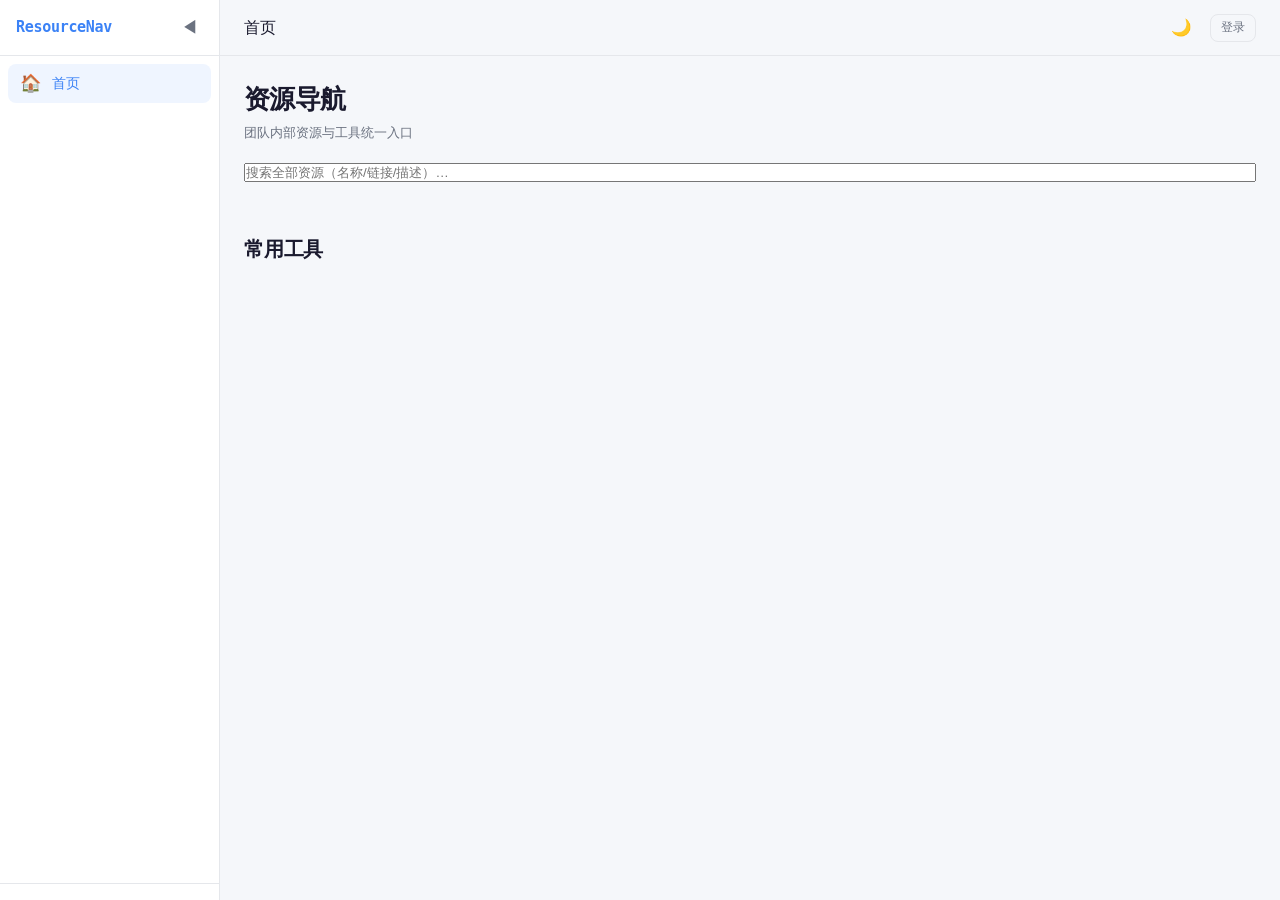
==== commit bef62386: "feat: add search across pages with TDD approach Backend: - Fix can_read: learning_mentor no longer h" ====
--- a/frontend/admin.html
+++ b/frontend/admin.html
@@ -69,18 +69,19 @@
         <button class="sidebar-toggle" onclick="toggleSidebar()">◀</button>
       </div>
       <nav class="sidebar-nav">
-        <button class="sidebar-nav-item" onclick="location.href='index.html'"><span class="icon">🏠</span><span class="label">首页</span></button>
-        <button class="sidebar-nav-item" onclick="location.href='category.html?id=1'"><span class="icon">📚</span><span class="label">学习</span></button>
-        <button class="sidebar-nav-item restricted" onclick="location.href='devops.html#databases'"><span class="icon">🗄️</span><span class="label">数据库</span></button>
-        <button class="sidebar-nav-item restricted" onclick="location.href='devops.html#machines'"><span class="icon">🖥️</span><span class="label">研发机器</span></button>
-        <button class="sidebar-nav-item" onclick="location.href='category.html?id=4'"><span class="icon">🤖</span><span class="label">AI</span></button>
-        <button class="sidebar-nav-item" onclick="location.href='category.html?id=5'"><span class="icon">🧪</span><span class="label">测试</span></button>
-        <button class="sidebar-nav-item" onclick="location.href='category.html?id=6'"><span class="icon">💿</span><span class="label">软件资源</span></button>
-        <button class="sidebar-nav-item" onclick="location.href='category.html?id=8'"><span class="icon">🛠️</span><span class="label">工具</span></button>
+        <button class="sidebar-nav-item" onclick="go('index.html')"><span class="icon">🏠</span><span class="label">首页</span></button>
+        <button class="sidebar-nav-item" onclick="go('category.html?id=1')"><span class="icon">📚</span><span class="label">学习</span></button>
+        <button class="sidebar-nav-item restricted" onclick="go('devops.html#databases')"><span class="icon">🗄️</span><span class="label">数据库</span></button>
+        <button class="sidebar-nav-item restricted" onclick="go('devops.html#machines')"><span class="icon">🖥️</span><span class="label">研发机器</span></button>
+        <button class="sidebar-nav-item" onclick="go('category.html?id=4')"><span class="icon">🤖</span><span class="label">AI</span></button>
+        <button class="sidebar-nav-item" onclick="go('category.html?id=5')"><span class="icon">🧪</span><span class="label">测试</span></button>
+        <button class="sidebar-nav-item" onclick="go('category.html?id=6')"><span class="icon">💿</span><span class="label">软件资源</span></button>
+        <button class="sidebar-nav-item" onclick="go('category.html?id=7')"><span class="icon">⚙️</span><span class="label">运维</span></button>
+        <button class="sidebar-nav-item" onclick="go('category.html?id=8')"><span class="icon">🛠️</span><span class="label">工具</span></button>
       </nav>
       <div class="sidebar-footer">
-        <button class="sidebar-nav-item active" onclick="location.href='admin.html'"><span class="icon">🔧</span><span class="label">管理后台</span></button>
-        <button class="sidebar-nav-item" onclick="location.href='admin.html#apikeys'"><span class="icon">🔑</span><span class="label">API Key</span></button>
+        <button class="sidebar-nav-item active" onclick="go('admin.html')"><span class="icon">🔧</span><span class="label">管理后台</span></button>
+        <button class="sidebar-nav-item" onclick="go('admin.html#apikeys')"><span class="icon">🔑</span><span class="label">API Key</span></button>
       </div>
     </aside>
 
@@ -112,12 +113,26 @@
           <button class="admin-tab" data-tab="credentials" onclick="switchAdminTab('credentials')">
             🔒 凭据管理
           </button>
+          <button class="admin-tab" data-tab="orgs" onclick="switchAdminTab('orgs')">
+            🏢 组织与责任人
+          </button>
         </div>
 
         <div id="view-users">
           <div class="page-header">
             <div class="user-count">共 <strong id="userCountDisplay">0</strong> 个用户</div>
             <button class="btn btn-primary btn-sm" onclick="openModal('addUserModal')">+ 添加用户</button>
+          </div>
+          <div class="filter-bar" style="margin-bottom:12px">
+            <input class="search-input" id="userSearch" placeholder="搜索用户名…" oninput="renderUsers()" style="height:34px;width:200px" />
+            <select class="filter-select" id="userRoleFilter" onchange="renderUsers()" style="height:34px">
+              <option value="">全部角色</option>
+              <option value="guest">访客</option>
+              <option value="registered">注册用户</option>
+              <option value="learning_mentor">学习导师</option>
+              <option value="ops_expert">运维专家</option>
+              <option value="admin">管理员</option>
+            </select>
           </div>
           <div class="table-wrap">
             <table class="data-table">
@@ -157,8 +172,55 @@
             </table>
           </div>
         </div>
+
+        <div id="view-orgs" style="display:none">
+          <div class="page-header">
+            <div class="user-count">共 <strong id="orgCount">0</strong> 个组织 · <strong id="ownerCount">0</strong> 个责任人</div>
+          </div>
+
+          <div style="display:flex;gap:20px;flex-wrap:wrap">
+            <div style="flex:1;min-width:300px">
+              <div class="page-header" style="margin-bottom:12px">
+                <h3 style="font-size:1rem">🏢 组织</h3>
+                <button class="btn btn-primary btn-sm" onclick="openOrgSlide(null)">+ 添加组织</button>
+              </div>
+              <div class="table-wrap">
+                <table class="data-table">
+                  <thead><tr><th>名称</th><th>描述</th><th style="width:80px">操作</th></tr></thead>
+                  <tbody id="orgTableBody"></tbody>
+                </table>
+              </div>
+            </div>
+            <div style="flex:1;min-width:300px">
+              <div class="page-header" style="margin-bottom:12px">
+                <h3 style="font-size:1rem">👤 责任人</h3>
+                <button class="btn btn-primary btn-sm" onclick="openOwnerSlide(null)">+ 添加责任人</button>
+              </div>
+              <div class="table-wrap">
+                <table class="data-table">
+                  <thead><tr><th>用户名</th><th>邮箱</th><th>电话</th><th>组织</th><th style="width:80px">操作</th></tr></thead>
+                  <tbody id="ownerTableBody"></tbody>
+                </table>
+              </div>
+            </div>
+          </div>
+        </div>
       </div>
     </main>
+  </div>
+
+  <!-- Slide Panel Overlay -->
+  <div class="slide-panel-overlay" id="slideOverlay" onclick="closeOrgSlide()"></div>
+  <div class="slide-panel" id="slidePanel">
+    <div class="slide-panel-header">
+      <h3 id="slideTitle">添加</h3>
+      <button class="slide-panel-close" onclick="closeOrgSlide()">✕</button>
+    </div>
+    <div class="slide-panel-body" id="slideBody"></div>
+    <div class="slide-panel-footer">
+      <button class="btn btn-ghost" onclick="closeOrgSlide()">取消</button>
+      <button class="btn btn-primary" onclick="saveSlideForm()">保存</button>
+    </div>
   </div>
 
   <!-- Add User Modal -->
@@ -245,6 +307,7 @@
   </div>
 
   <script src="js/api.js"></script>
+  <script src="js/search.js"></script>
   <script>
     initTheme();
     let users = [];
@@ -276,41 +339,43 @@
     function switchAdminTab(tab) {
       currentAdminTab = tab;
       document.querySelectorAll('.admin-tab').forEach(t => t.classList.toggle('active', t.dataset.tab === tab));
-      ['users','apikeys','credentials'].forEach(v => {
-        document.getElementById('view-' + v).style.display = v === tab ? '' : 'none';
+      ['users','apikeys','credentials','orgs'].forEach(v => {
+        const el = document.getElementById('view-' + v);
+        if (el) el.style.display = v === tab ? '' : 'none';
       });
       if (tab === 'users') renderUsers();
       else if (tab === 'apikeys') renderApiKeys();
       else if (tab === 'credentials') renderCredentials();
+      else if (tab === 'orgs') renderOrgs();
     }
 
     /* ---- Users ---- */
     async function renderUsers() {
       try { users = await apiRequest('/admin/users'); } catch { users = []; }
-      const active = users.filter(u => u.id !== 0);
-      document.getElementById('userCountDisplay').textContent = active.length;
-      document.getElementById('userTotal').textContent = active.length;
+      const searchQ = document.getElementById('userSearch').value.trim();
+      const roleF = document.getElementById('userRoleFilter').value;
+      let filtered = users.filter(u => u.id !== 0);
+      if (searchQ) filtered = filterUsers(filtered, searchQ);
+      if (roleF) filtered = filtered.filter(u => u.role === roleF);
+      document.getElementById('userCountDisplay').textContent = filtered.length;
+      document.getElementById('userTotal').textContent = filtered.length;
       const tbody = document.getElementById('userTableBody');
-      tbody.innerHTML = active.map(u => {
+      tbody.innerHTML = filtered.map(u => {
         const isManaged = u.role === 'learning_mentor' || u.role === 'ops_expert';
         return `<tr>
         <td><strong>${u.username}</strong></td>
         <td>${u.email || '-'}</td>
         <td>
-          <select class="filter-select" style="height:28px;padding:0 24px 0 8px;font-size:0.8rem" onchange="updateUserRole(${u.id},this.value)">
-            <option value="guest" ${u.role==='guest'?'selected':''}>访客</option>
-            <option value="registered" ${u.role==='registered'?'selected':''}>注册用户</option>
-            <option value="learning_mentor" ${u.role==='learning_mentor'?'selected':''}>学习导师</option>
-            <option value="ops_expert" ${u.role==='ops_expert'?'selected':''}>运维专家</option>
-            <option value="admin" ${u.role==='admin'?'selected':''}>管理员</option>
-          </select>
+          <span style="display:inline-flex;align-items:center;gap:6px">
+            <span class="badge ${u.role==='admin'?'badge-red':u.role==='learning_mentor'?'badge-blue':u.role==='ops_expert'?'badge-purple':u.role==='registered'?'badge-green':'badge-gray'}">${u.role==='admin'?'管理员':u.role==='learning_mentor'?'学习导师':u.role==='ops_expert'?'运维专家':u.role==='registered'?'注册用户':'访客'}</span>
+          </span>
         </td>
         <td>
           <label class="toggle"><input type="checkbox" ${u.is_active===1?'checked':''} onchange="toggleUserStatus(${u.id},this.checked?1:0)" /><span class="slider"></span></label>
-          <span class="small" style="margin-left:4px">${u.is_active===1?'启用':'禁用'}</span>
+          <span class="badge ${u.is_active===1?'badge-green':'badge-gray'}" style="margin-left:4px;font-size:0.72rem">${u.is_active===1?'启用':'禁用'}</span>
         </td>
-        <td>${isManaged ? '<span class="small" style="color:var(--fg-3)">由角色控制</span>' : `<label class="toggle"><input type="checkbox" ${u.can_edit?'checked':''} onchange="updateActions(${u.id},'can_edit',this.checked)"/><span class="slider"></span></label>`}</td>
-        <td>${isManaged ? '<span class="small" style="color:var(--fg-3)">由角色控制</span>' : `<label class="toggle"><input type="checkbox" ${u.can_delete?'checked':''} onchange="updateActions(${u.id},'can_delete',this.checked)"/><span class="slider"></span></label>`}</td>
+        <td>${isManaged ? '<span class="small" style="color:var(--fg-3)">由角色控制</span>' : `<span style="display:inline-flex;align-items:center;gap:6px"><label class="toggle"><input type="checkbox" ${u.can_edit?'checked':''} onchange="updateActions(${u.id},'can_edit',this.checked)"/><span class="slider"></span></label><span class="badge ${u.can_edit?'badge-green':'badge-gray'}" style="font-size:0.72rem">${u.can_edit?'是':'否'}</span></span>`}</td>
+        <td>${isManaged ? '<span class="small" style="color:var(--fg-3)">由角色控制</span>' : `<span style="display:inline-flex;align-items:center;gap:6px"><label class="toggle"><input type="checkbox" ${u.can_delete?'checked':''} onchange="updateActions(${u.id},'can_delete',this.checked)"/><span class="slider"></span></label><span class="badge ${u.can_delete?'badge-green':'badge-gray'}" style="font-size:0.72rem">${u.can_delete?'是':'否'}</span></span>`}</td>
         <td class="action-cell">
           <button class="btn btn-ghost btn-sm" onclick="openResetPwModal(${u.id},'${u.username}')" title="重置密码">🔑</button>
         </td>
@@ -323,17 +388,132 @@
     }
 
     async function toggleUserStatus(userId, isActive) {
-      try { await apiRequest('/admin/users/' + userId + '/status', { method: 'PUT', body: JSON.stringify({ is_active: isActive }) }); } catch (e) { alert(e.message); }
+      try {
+        await apiRequest('/admin/users/' + userId + '/status', { method: 'PUT', body: JSON.stringify({ is_active: isActive }) });
+        const u = users.find(u => u.id === userId);
+        if (u) u.is_active = isActive;
+        renderUsers();
+      } catch (e) { alert(e.message); }
     }
 
     async function updateActions(userId, field, value) {
       try {
         const user = users.find(u => u.id === userId);
+        if (!user) return;
         await apiRequest('/admin/users/' + userId + '/actions', {
           method: 'PUT',
           body: JSON.stringify({ can_edit: field === 'can_edit' ? value : !!user.can_edit, can_delete: field === 'can_delete' ? value : !!user.can_delete })
         });
+        user.can_edit = field === 'can_edit' ? (value ? 1 : 0) : user.can_edit;
+        user.can_delete = field === 'can_delete' ? (value ? 1 : 0) : user.can_delete;
+        renderUsers();
       } catch (e) { alert(e.message); }
+    }
+
+    /* ---- Orgs & Owners ---- */
+    let orgList = [], ownerList = [];
+    let slideMode = null; // { type:'org'|'owner', id:number|null }
+
+    async function renderOrgs() {
+      try { [orgList, ownerList] = await Promise.all([apiRequest('/organizations'), apiRequest('/owners')]); } catch {}
+      document.getElementById('orgCount').textContent = orgList.length;
+      document.getElementById('ownerCount').textContent = ownerList.length;
+      document.getElementById('orgTableBody').innerHTML = orgList.map(o => `
+        <tr>
+          <td><strong>${o.name}</strong></td>
+          <td class="small">${o.description || '-'}</td>
+          <td class="action-cell">
+            <button class="btn btn-ghost btn-sm" onclick="openOrgSlide(${o.id})">✎</button>
+            <button class="btn btn-danger btn-sm" onclick="deleteOrg(${o.id},'${o.name}')">✕</button>
+          </td>
+        </tr>
+      `).join('');
+      const orgMap = {};
+      orgList.forEach(o => { orgMap[o.id] = o.name; });
+      document.getElementById('ownerTableBody').innerHTML = ownerList.map(o => `
+        <tr>
+          <td><strong>${o.username}</strong></td>
+          <td>${o.email || '-'}</td>
+          <td>${o.phone || '-'}</td>
+          <td class="small">${o.organization_name || '-'}</td>
+          <td class="action-cell">
+            <button class="btn btn-ghost btn-sm" onclick="openOwnerSlide(${o.id})">✎</button>
+            <button class="btn btn-danger btn-sm" onclick="deleteOwner(${o.id},'${o.username}')">✕</button>
+          </td>
+        </tr>
+      `).join('');
+    }
+
+    function openOrgSlide(id) {
+      slideMode = { type: 'org', id };
+      const isEdit = id !== null;
+      const data = isEdit ? orgList.find(o => o.id === id) : null;
+      document.getElementById('slideTitle').textContent = isEdit ? '修改组织' : '添加组织';
+      document.getElementById('slideBody').innerHTML = `
+        <div class="form-group"><label class="form-label">名称</label><input class="form-input" id="sf-name" value="${isEdit?data.name:''}" /></div>
+        <div class="form-group"><label class="form-label">描述</label><textarea class="form-input" id="sf-desc" rows="3">${isEdit?data.description||'':''}</textarea></div>
+      `;
+      document.getElementById('slideOverlay').classList.add('open');
+      document.getElementById('slidePanel').classList.add('open');
+    }
+
+    function openOwnerSlide(id) {
+      slideMode = { type: 'owner', id };
+      const isEdit = id !== null;
+      const data = isEdit ? ownerList.find(o => o.id === id) : null;
+      const orgOpts = orgList.map(o => `<option value="${o.id}" ${isEdit&&data.organization_id===o.id?'selected':''}>${o.name}</option>`).join('');
+      document.getElementById('slideTitle').textContent = isEdit ? '修改责任人' : '添加责任人';
+      document.getElementById('slideBody').innerHTML = `
+        <div class="form-group"><label class="form-label">用户名</label><input class="form-input" id="sf-name" value="${isEdit?data.username:''}" /></div>
+        <div class="form-group"><label class="form-label">邮箱</label><input class="form-input" id="sf-email" value="${isEdit?data.email||'':''}" /></div>
+        <div class="form-group"><label class="form-label">电话</label><input class="form-input" id="sf-phone" value="${isEdit?data.phone||'':''}" /></div>
+        <div class="form-group"><label class="form-label">所属组织</label>
+          <select class="form-input" id="sf-org"><option value="">请选择</option>${orgOpts}</select>
+        </div>
+      `;
+      document.getElementById('slideOverlay').classList.add('open');
+      document.getElementById('slidePanel').classList.add('open');
+    }
+
+    function closeOrgSlide() {
+      document.getElementById('slideOverlay').classList.remove('open');
+      document.getElementById('slidePanel').classList.remove('open');
+    }
+
+    async function saveSlideForm() {
+      if (!slideMode) return;
+      const isEdit = slideMode.id !== null;
+      const g = id => document.getElementById(id).value;
+
+      if (slideMode.type === 'org') {
+        const body = { name: g('sf-name'), description: g('sf-desc') || null, parent_id: null };
+        if (!body.name) { alert('名称不能为空'); return; }
+        try {
+          if (isEdit) await apiRequest('/admin/organizations/' + slideMode.id, { method: 'PUT', body: JSON.stringify(body) });
+          else await apiRequest('/admin/organizations', { method: 'POST', body: JSON.stringify(body) });
+          closeOrgSlide();
+          renderOrgs();
+        } catch (e) { alert(e.message); }
+      } else {
+        const body = { username: g('sf-name'), email: g('sf-email') || null, phone: g('sf-phone') || null, organization_id: g('sf-org') ? parseInt(g('sf-org')) : null };
+        if (!body.username) { alert('用户名不能为空'); return; }
+        try {
+          if (isEdit) await apiRequest('/admin/owners/' + slideMode.id, { method: 'PUT', body: JSON.stringify(body) });
+          else await apiRequest('/admin/owners', { method: 'POST', body: JSON.stringify(body) });
+          closeOrgSlide();
+          renderOrgs();
+        } catch (e) { alert(e.message); }
+      }
+    }
+
+    async function deleteOrg(id, name) {
+      if (!confirm('确定删除组织"' + name + '"吗？')) return;
+      try { await apiRequest('/admin/organizations/' + id, { method: 'DELETE' }); renderOrgs(); } catch (e) { alert(e.message); }
+    }
+
+    async function deleteOwner(id, name) {
+      if (!confirm('确定删除责任人"' + name + '"吗？')) return;
+      try { await apiRequest('/admin/owners/' + id, { method: 'DELETE' }); renderOrgs(); } catch (e) { alert(e.message); }
     }
 
     async function handleAddUser() {
--- a/frontend/css/style.css
+++ b/frontend/css/style.css
@@ -637,6 +637,7 @@
 .status-dot.online  { background: var(--success); }
 .status-dot.offline { background: var(--fg-3); }
 .status-dot.pending { background: var(--warn); }
+.status-dot.error   { background: var(--danger); }
 
 /* ---- Toggle Switch ---- */
 .toggle {
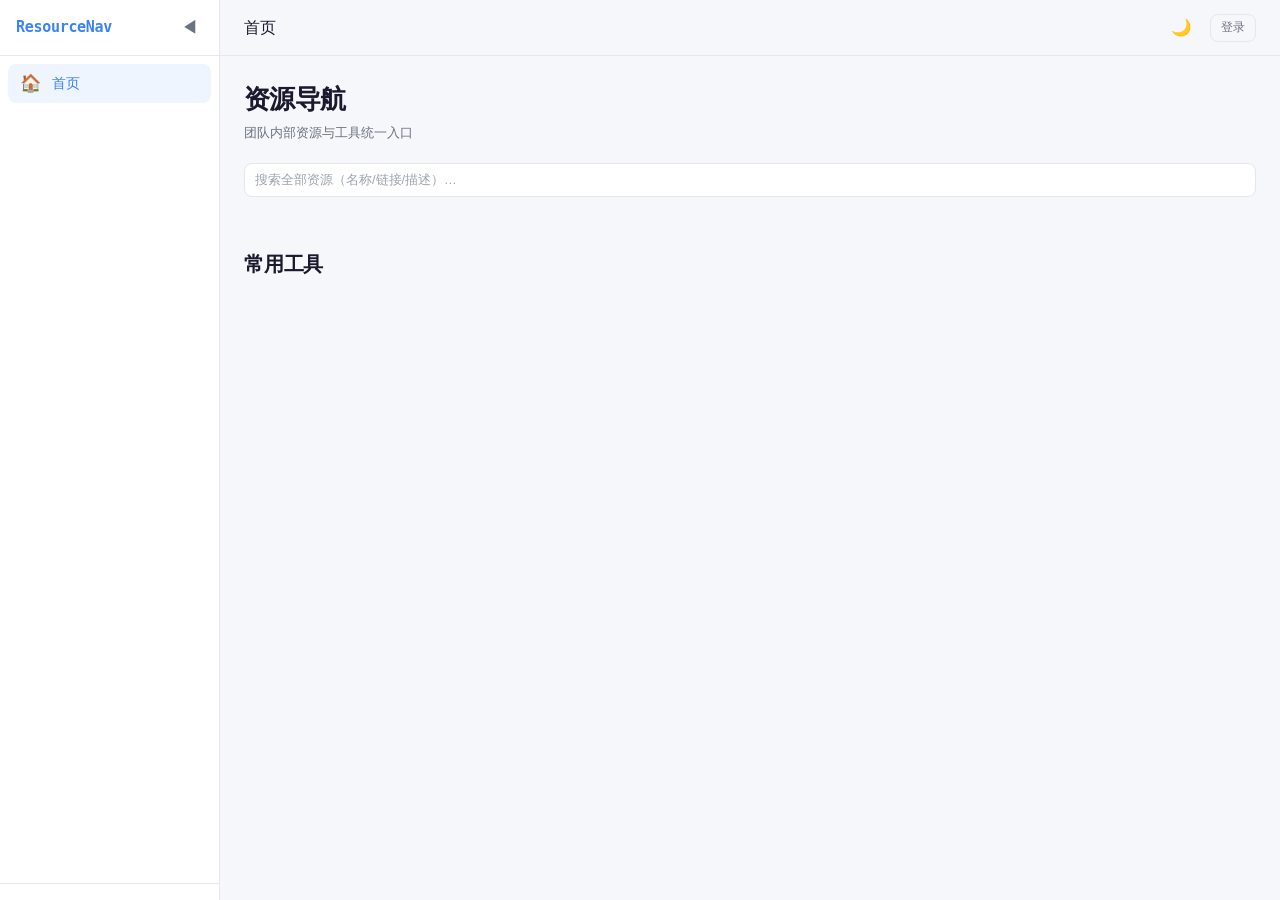
==== commit a2970f35: "style: 统一全局搜索输入框样式，移除各页面内联及重复定义" ====
--- a/frontend/admin.html
+++ b/frontend/admin.html
@@ -124,7 +124,7 @@
             <button class="btn btn-primary btn-sm" onclick="openModal('addUserModal')">+ 添加用户</button>
           </div>
           <div class="filter-bar" style="margin-bottom:12px">
-            <input class="search-input" id="userSearch" placeholder="搜索用户名…" oninput="renderUsers()" style="height:34px;width:200px" />
+            <input class="search-input" id="userSearch" placeholder="搜索用户名…" oninput="renderUsers()" />
             <select class="filter-select" id="userRoleFilter" onchange="renderUsers()" style="height:34px">
               <option value="">全部角色</option>
               <option value="guest">访客</option>
--- a/frontend/css/style.css
+++ b/frontend/css/style.css
@@ -447,6 +447,19 @@
   background-position: right 8px center;
 }
 .filter-select:focus { outline: none; border-color: var(--accent); }
+.search-input {
+  height: 34px;
+  padding: 0 10px;
+  border-radius: var(--radius-md);
+  border: 1px solid var(--border);
+  background: var(--surface);
+  color: var(--fg);
+  font-size: 0.85rem;
+  min-width: 180px;
+  transition: border-color 0.15s;
+}
+.search-input:focus { outline: none; border-color: var(--accent); }
+.search-input::placeholder { color: var(--fg-3); }
 
 /* ---- Forms ---- */
 .form-group {
